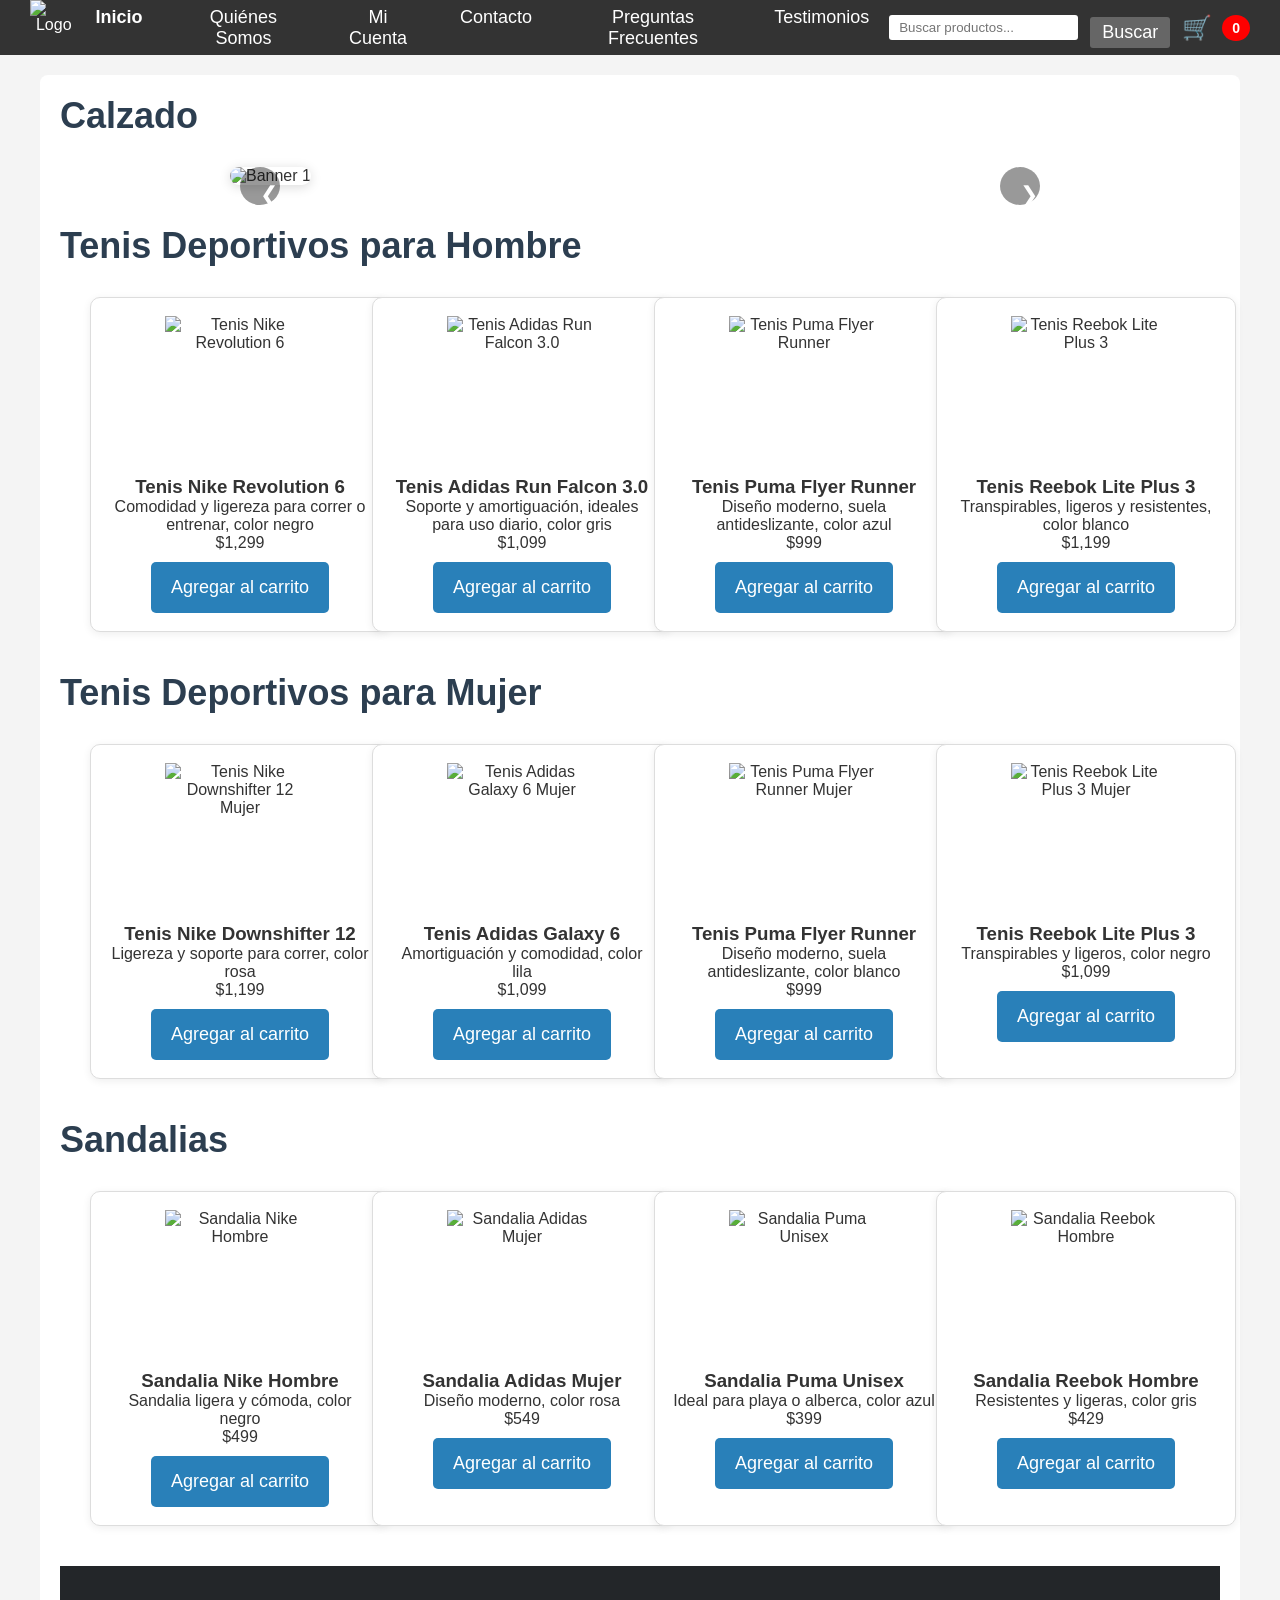
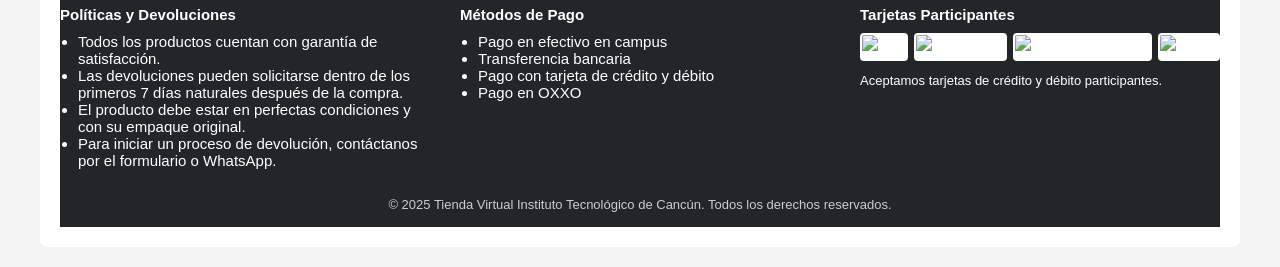
==== calzado.html @ 23d23417 "Cambios Jared" ====
<!DOCTYPE html>
<html lang="es">
<head>
  <meta charset="UTF-8" />
  <meta name="viewport" content="width=device-width, initial-scale=1.0"/>
  <title>Calzado-nuestra tienda</title>
  <link rel="stylesheet" href="style.css">

</head>
<body>

    <!-- Barra de estado de login -->
    <div id="login-status">
        <span id="user-greeting"></span>
        <button id="logout-btn" style="display: none;">Cerrar Sesión</button>
    </div>

    <!-- BANNER DE NAVEGACIÓN IGUAL AL INDEX -->
<header style="background: #333; color: #fff; padding: 0;">
  <div style="display: flex; align-items: center; justify-content: space-between; max-width: 100vw; padding: 0 30px;">
    <div style="display: flex; align-items: center;">
      <img src="https://iztapalapa3.tecnm.mx/departamentos/planeacion/comuydif/LOGO-VERTICAL.png" alt="Logo" style="height: 55px; margin-right: 18px;">
      <nav>
        <ul style="display: flex; gap: 28px; list-style: none; margin: 0; padding: 0;">
          <li><a href="index.html" style="color: #fff; text-decoration: none; font-weight: bold;">Inicio</a></li>
          <li><a href="#" style="color: #fff; text-decoration: none;">Quiénes Somos</a></li>
          <li><a href="#" style="color: #fff; text-decoration: none;">Mi Cuenta</a></li>
          <li><a href="#" style="color: #fff; text-decoration: none;">Contacto</a></li>
          <li><a href="#" style="color: #fff; text-decoration: none;">Preguntas Frecuentes</a></li>
          <li><a href="#" style="color: #fff; text-decoration: none;">Testimonios</a></li>
        </ul>
      </nav>
    </div>
    <div style="display: flex; align-items: center; gap: 12px;">
      <input type="text" placeholder="Buscar productos..." style="padding: 5px 10px; border-radius: 3px; border: none;">
      <button style="background: #666; color: #fff; border: none; padding: 5px 12px; border-radius: 3px; cursor: pointer;">Buscar</button>
      <div class="carrito" onclick="verCarrito()">
      <span class="carrito-icono">🛒</span>
      <span class="contador" id="contador-carrito">0</span>
    </div>
    </div>
  </div>
</header>



    

  <main>
    <h2>Calzado</h2>

  <!-- BANNER DE FOTOS INTERCAMBIABLES CON FLECHAS -->
  <div class="photo-banner-container" style="max-width: 820px; margin: 0 auto 30px auto; position: relative;">
    <img id="photo-banner-img" src="https://www.suescun.com.co/wp-content/uploads/2022/06/ofertas-de-papeleria-movil.jpg" alt="Banner 1" style="width: 100%; height: 380px; object-fit: cover; border-radius: 12px; box-shadow: 0 2px 12px rgba(0,0,0,0.15);">
    <button id="photo-banner-prev" style="position: absolute; top: 50%; left: 10px; transform: translateY(-50%); background: rgba(0,0,0,0.4); color: #fff; border: none; border-radius: 50%; width: 38px; height: 38px; font-size: 22px; cursor: pointer;">❮</button>
    <button id="photo-banner-next" style="position: absolute; top: 50%; right: 10px; transform: translateY(-50%); background: rgba(0,0,0,0.4); color: #fff; border: none; border-radius: 50%; width: 38px; height: 38px; font-size: 22px; cursor: pointer;">❯</button>
  </div>
  <script>
    // Banner de fotos intercambiables
    const photoBannerImages = [
      "https://http2.mlstatic.com/storage/splinter-admin/o:f_webp,q_auto:low/1748044460552-3ebb9880-3831-11f0-89f0-934923ce79ab.jpg",
      "https://calzzapatodigital.s3.us-west-1.amazonaws.com/landings/calzzapato/d07b9f40-6284-4ed3-afd7-e2685b507a2c.webp",
      "https://www.laces.mx/cdn/shop/files/MB_MOBILE_10_ADI.jpg?v=1748144913&width=320",
      "https://cdn2.coppel.com/images/emarketing/1stlevel/2025/mayo/zapatos/bloques/Bloque1-Deskop.jpg",
    ];
    let photoBannerIndex = 0;
    const photoBannerImg = document.getElementById('photo-banner-img');
    document.getElementById('photo-banner-prev').onclick = function() {
      photoBannerIndex = (photoBannerIndex - 1 + photoBannerImages.length) % photoBannerImages.length;
      photoBannerImg.src = photoBannerImages[photoBannerIndex];
    };
    document.getElementById('photo-banner-next').onclick = function() {
      photoBannerIndex = (photoBannerIndex + 1) % photoBannerImages.length;
      photoBannerImg.src = photoBannerImages[photoBannerIndex];
    };
  </script>

  <!-- BANNER DE IMÁGENES ROTATIVAS -->
  <div class="image-banner-container">
    <div class="image-banner-images">
    </div>
  </div>

  <!-- CATÁLOGO DE TENIS DEPORTIVOS PARA HOMBRE -->
  <h2 style="margin-top:40px;">Tenis Deportivos para Hombre</h2>
  <div class="tenis-hombre-grid" style="
    display: grid;
    grid-template-columns: repeat(auto-fit, minmax(240px, 1fr));
    gap: 28px;
    margin-bottom: 40px;
    max-width: 1100px;
    margin-left: auto;
    margin-right: auto;
  ">
    <div class="producto" style="background: #fff; border-radius: 10px; box-shadow: 0 2px 8px rgba(0,0,0,0.07); padding: 18px; display: flex; flex-direction: column; align-items: center;">
      <img src="https://s3-us-west-1.amazonaws.com/calzzapato/zoom/09FRBG-2.jpg" alt="Tenis Nike Revolution 6" style="width: 100%; max-width: 150px; height: 170px; object-fit: contain;">
      <h3>Tenis Nike Revolution 6</h3>
      <p>Comodidad y ligereza para correr o entrenar, color negro</p>
      <p class="price">$1,299</p>
      <button onclick="agregarAlCarrito('Tenis Nike Revolution 6', 1299)">Agregar al carrito</button>
    </div>
    <div class="producto" style="background: #fff; border-radius: 10px; box-shadow: 0 2px 8px rgba(0,0,0,0.07); padding: 18px; display: flex; flex-direction: column; align-items: center;">
      <img src="https://m.media-amazon.com/images/I/41SldGeQLKL._AC_SY900_.jpg" alt="Tenis Adidas Run Falcon 3.0" style="width: 100%; max-width: 150px; height: 170px; object-fit: contain;">
      <h3>Tenis Adidas Run Falcon 3.0</h3>
      <p>Soporte y amortiguación, ideales para uso diario, color gris</p>
      <p class="price">$1,099</p>
      <button onclick="agregarAlCarrito('Tenis Adidas Run Falcon 3.0', 1099)">Agregar al carrito</button>
    </div>
    <div class="producto" style="background: #fff; border-radius: 10px; box-shadow: 0 2px 8px rgba(0,0,0,0.07); padding: 18px; display: flex; flex-direction: column; align-items: center;">
      <img src="https://encrypted-tbn0.gstatic.com/images?q=tbn:ANd9GcRNcOJvzzX4TelWdQJWRx5M1osOllq2y6jBwg&s" alt="Tenis Puma Flyer Runner" style="width: 100%; max-width: 150px; height: 170px; object-fit: contain;">
      <h3>Tenis Puma Flyer Runner</h3>
      <p>Diseño moderno, suela antideslizante, color azul</p>
      <p class="price">$999</p>
      <button onclick="agregarAlCarrito('Tenis Puma Flyer Runner', 999)">Agregar al carrito</button>
    </div>
    <div class="producto" style="background: #fff; border-radius: 10px; box-shadow: 0 2px 8px rgba(0,0,0,0.07); padding: 18px; display: flex; flex-direction: column; align-items: center;">
      <img src="https://ss872.suburbia.com.mx/xl/5010477701.jpg" alt="Tenis Reebok Lite Plus 3" style="width: 100%; max-width: 150px; height: 170px; object-fit: contain;">
      <h3>Tenis Reebok Lite Plus 3</h3>
      <p>Transpirables, ligeros y resistentes, color blanco</p>
      <p class="price">$1,199</p>
      <button onclick="agregarAlCarrito('Tenis Reebok Lite Plus 3', 1199)">Agregar al carrito</button>
    </div>
  </div>

  <!-- CATÁLOGO DE TENIS DEPORTIVOS PARA MUJER -->
  <h2 style="margin-top:40px;">Tenis Deportivos para Mujer</h2>
  <div class="tenis-mujer-grid" style="
    display: grid;
    grid-template-columns: repeat(auto-fit, minmax(240px, 1fr));
    gap: 28px;
    margin-bottom: 40px;
    max-width: 1100px;
    margin-left: auto;
    margin-right: auto;
  ">
    <div class="producto" style="background: #fff; border-radius: 10px; box-shadow: 0 2px 8px rgba(0,0,0,0.07); padding: 18px; display: flex; flex-direction: column; align-items: center;">
      <img src="https://resources.claroshop.com/medios-plazavip/t1/1724684603dow1jpg" alt="Tenis Nike Downshifter 12 Mujer" style="width: 100%; max-width: 150px; height: 170px; object-fit: contain;">
      <h3>Tenis Nike Downshifter 12</h3>
      <p>Ligereza y soporte para correr, color rosa</p>
      <p class="price">$1,199</p>
      <button onclick="agregarAlCarrito('Tenis Nike Downshifter 12 Mujer', 1199)">Agregar al carrito</button>
    </div>
    <div class="producto" style="background: #fff; border-radius: 10px; box-shadow: 0 2px 8px rgba(0,0,0,0.07); padding: 18px; display: flex; flex-direction: column; align-items: center;">
      <img src="https://surtidoradepartamental.vteximg.com.br/arquivos/ids/630501/180000116630_1.jpg?v=638603436725330000" alt="Tenis Adidas Galaxy 6 Mujer" style="width: 100%; max-width: 150px; height: 170px; object-fit: contain;">
      <h3>Tenis Adidas Galaxy 6</h3>
      <p>Amortiguación y comodidad, color lila</p>
      <p class="price">$1,099</p>
      <button onclick="agregarAlCarrito('Tenis Adidas Galaxy 6 Mujer', 1099)">Agregar al carrito</button>
    </div>
    <div class="producto" style="background: #fff; border-radius: 10px; box-shadow: 0 2px 8px rgba(0,0,0,0.07); padding: 18px; display: flex; flex-direction: column; align-items: center;">
      <img src="https://s3-us-west-1.amazonaws.com/calzzapato/zoom/09HE4J-2.jpg" alt="Tenis Puma Flyer Runner Mujer" style="width: 100%; max-width: 150px; height: 170px; object-fit: contain;">
      <h3>Tenis Puma Flyer Runner</h3>
      <p>Diseño moderno, suela antideslizante, color blanco</p>
      <p class="price">$999</p>
      <button onclick="agregarAlCarrito('Tenis Puma Flyer Runner Mujer', 999)">Agregar al carrito</button>
    </div>
    <div class="producto" style="background: #fff; border-radius: 10px; box-shadow: 0 2px 8px rgba(0,0,0,0.07); padding: 18px; display: flex; flex-direction: column; align-items: center;">
      <img src="https://s3-us-west-1.amazonaws.com/calzzapato/zoom/09GKQ7-1.jpg" alt="Tenis Reebok Lite Plus 3 Mujer" style="width: 100%; max-width: 150px; height: 170px; object-fit: contain;">
      <h3>Tenis Reebok Lite Plus 3</h3>
      <p>Transpirables y ligeros, color negro</p>
      <p class="price">$1,099</p>
      <button onclick="agregarAlCarrito('Tenis Reebok Lite Plus 3 Mujer', 1099)">Agregar al carrito</button>
    </div>
  </div>

  <!-- CATÁLOGO DE SANDALIAS -->
  <h2 style="margin-top:40px;">Sandalias</h2>
  <div class="sandalias-grid" style="
    display: grid;
    grid-template-columns: repeat(auto-fit, minmax(240px, 1fr));
    gap: 28px;
    margin-bottom: 40px;
    max-width: 1100px;
    margin-left: auto;
    margin-right: auto;
  ">
    <div class="producto" style="background: #fff; border-radius: 10px; box-shadow: 0 2px 8px rgba(0,0,0,0.07); padding: 18px; display: flex; flex-direction: column; align-items: center;">
      <img src="https://static.nike.com/a/images/t_PDP_936_v1/f_auto,q_auto:eco/77874acd-bf25-4037-bf21-9b442d1b28eb/NIKE+VICTORI+ONE+SLIDE.png" alt="Sandalia Nike Hombre" style="width: 100%; max-width: 150px; height: 170px; object-fit: contain;">
      <h3>Sandalia Nike Hombre</h3>
      <p>Sandalia ligera y cómoda, color negro</p>
      <p class="price">$499</p>
      <button onclick="agregarAlCarrito('Sandalia Nike Hombre', 499)">Agregar al carrito</button>
    </div>
    <div class="producto" style="background: #fff; border-radius: 10px; box-shadow: 0 2px 8px rgba(0,0,0,0.07); padding: 18px; display: flex; flex-direction: column; align-items: center;">
      <img src="https://assets.adidas.com/images/h_840,f_auto,q_auto,fl_lossy,c_fill,g_auto/cfc42c07534e43f9aa10d6d9bae5c436_9366/Sandalias_SLYN_Rosa_JI4326_01_standard.jpg" alt="Sandalia Adidas Mujer" style="width: 100%; max-width: 150px; height: 170px; object-fit: contain;">
      <h3>Sandalia Adidas Mujer</h3>
      <p>Diseño moderno, color rosa</p>
      <p class="price">$549</p>
      <button onclick="agregarAlCarrito('Sandalia Adidas Mujer', 549)">Agregar al carrito</button>
    </div>
    <div class="producto" style="background: #fff; border-radius: 10px; box-shadow: 0 2px 8px rgba(0,0,0,0.07); padding: 18px; display: flex; flex-direction: column; align-items: center;">
      <img src="https://m.media-amazon.com/images/I/31AQoqEeIIL._AC_SY900_DpWeblab_.jpg" alt="Sandalia Puma Unisex" style="width: 100%; max-width: 150px; height: 170px; object-fit: contain;">
      <h3>Sandalia Puma Unisex</h3>
      <p>Ideal para playa o alberca, color azul</p>
      <p class="price">$399</p>
      <button onclick="agregarAlCarrito('Sandalia Puma Unisex', 399)">Agregar al carrito</button>
    </div>
    <div class="producto" style="background: #fff; border-radius: 10px; box-shadow: 0 2px 8px rgba(0,0,0,0.07); padding: 18px; display: flex; flex-direction: column; align-items: center;">
      <img src="https://http2.mlstatic.com/D_NQ_NP_938284-MLM75419562592_042024-O-sandalias-chanclas-huaraches-reebok-hombre-caballero-playa.webp" alt="Sandalia Reebok Hombre" style="width: 100%; max-width: 150px; height: 170px; object-fit: contain;">
      <h3>Sandalia Reebok Hombre</h3>
      <p>Resistentes y ligeras, color gris</p>
      <p class="price">$429</p>
      <button onclick="agregarAlCarrito('Sandalia Reebok Hombre', 429)">Agregar al carrito</button>
    </div>
  </div>

  <script>
    // Variables globales
    let cart = [];
    let currentImage = 0;
    let currentBanner = 0;
    const images = document.querySelectorAll('.carousel-images img');
    const banners = document.querySelectorAll('.image-banner-images .banner-item');

    // Función para cambiar imágenes del carrusel
    function changeImage(direction) {
      images[currentImage].classList.remove('active');
      currentImage = (currentImage + direction + images.length) % images.length;
      images[currentImage].classList.add('active');
    }

    // Función para cambiar banners
    function changeBanner(direction) {
      banners[currentBanner].classList.remove('active');
      currentBanner = (currentBanner + direction + banners.length) % banners.length;
      banners[currentBanner].classList.add('active');
    }

    // Inicializa el contador del carrito al cargar la página
    function actualizarContadorCarrito() {
      let carrito = JSON.parse(localStorage.getItem('carrito')) || [];
      document.getElementById('contador-carrito').textContent = carrito.length;
    }
    actualizarContadorCarrito();

    // Agregar producto al carrito
    function agregarAlCarrito(nombre, precio) {
      const boton = event.target;
      const productoDiv = boton.closest('.producto, .banner-item, .producto-banner-item');
      const img = productoDiv ? productoDiv.querySelector('img') : null;
      const imagen = img ? img.src : '';
      let carrito = JSON.parse(localStorage.getItem('carrito')) || [];
      carrito.push({ nombre, precio, imagen });
      localStorage.setItem('carrito', JSON.stringify(carrito));
      actualizarContadorCarrito();
      alert(`Agregado: ${nombre} - $${precio}`);
    }

    // Ir al carrito
    function verCarrito() {
      window.location.href = "carrito.html";
    }

    // Event listeners
    document.getElementById("cart-link").addEventListener('click', function(e) {
      e.preventDefault();
      const sidebar = document.getElementById("cart-sidebar");
      sidebar.style.display = sidebar.style.display === 'block' ? 'none' : 'block';
    });

    // Mantener el sidebar visible al hacer hover
    document.getElementById("cart-sidebar").addEventListener('mouseenter', function() {
      this.style.display = 'block';
    });

    document.getElementById("cart-sidebar").addEventListener('mouseleave', function() {
      this.style.display = 'none';
    });

    // Estilo para notificaciones
    const style = document.createElement('style');
    style.textContent = `
      .notification {
        position: fixed;
        bottom: 20px;
        left: 50%;
        transform: translateX(-50%);
        background-color: #27ae60;
        color: white;
        padding: 15px 25px;
        border-radius: 5px;
        box-shadow: 0 3px 10px rgba(0,0,0,0.2);
        opacity: 0;
        transition: opacity 0.3s;
        z-index: 1001;
      }
      .notification.show {
        opacity: 1;
      }
    `;
    document.head.appendChild(style);
  </script>

</body>
</html>

<footer style="background: #232629; color: #fff; padding: 40px 0 15px 0; font-size: 15px; margin-top: 0;">
  <div style="max-width: 1200px; margin: 0 auto; display: flex; flex-wrap: wrap; justify-content: space-between; gap: 40px;">
    <div style="flex: 1; min-width: 220px;">
      <h4 style="margin-bottom: 10px;">Políticas y Devoluciones</h4>
      <ul style="list-style: disc; margin-left: 18px;">
        <li>Todos los productos cuentan con garantía de satisfacción.</li>
        <li>Las devoluciones pueden solicitarse dentro de los primeros 7 días naturales después de la compra.</li>
        <li>El producto debe estar en perfectas condiciones y con su empaque original.</li>
        <li>Para iniciar un proceso de devolución, contáctanos por el formulario o WhatsApp.</li>
      </ul>
    </div>
    <div style="flex: 1; min-width: 220px;">
      <h4 style="margin-bottom: 10px;">Métodos de Pago</h4>
      <ul style="list-style: disc; margin-left: 18px;">
        <li>Pago en efectivo en campus</li>
        <li>Transferencia bancaria</li>
        <li>Pago con tarjeta de crédito y débito</li>
        <li>Pago en OXXO</li>
      </ul>
    </div>
    <div style="flex: 1; min-width: 220px;">
      <h4 style="margin-bottom: 10px;">Tarjetas Participantes</h4>
      <div style="display: flex; gap: 6px; margin-bottom: 10px;">
        <img src="https://logodownload.org/wp-content/uploads/2016/10/visa-logo-1.png" alt="Visa" style="height: 28px; background: #fff; border-radius: 4px; padding: 2px;">
        <img src="https://logodownload.org/wp-content/uploads/2014/07/mastercard-logo-1.png" alt="Mastercard" style="height: 28px; background: #fff; border-radius: 4px; padding: 2px;">
        <img src="https://upload.wikimedia.org/wikipedia/commons/thumb/f/fa/American_Express_logo_%282018%29.svg/1026px-American_Express_logo_%282018%29.svg.png" alt="American Express" style="height: 28px; background: #fff; border-radius: 4px; padding: 2px;">
        <img src="https://encrypted-tbn0.gstatic.com/images?q=tbn:ANd9GcRlP251q9GQrAtA9OYZyvxZzeLWg7Zs8PYyzQ&s" alt="OXXO" style="height: 28px; background: #fff; border-radius: 4px; padding: 2px;">
      </div>
      <span style="font-size: 13px;">Aceptamos tarjetas de crédito y débito participantes.</span>
    </div>
  </div>
  <div style="text-align: center; color: #ccc; font-size: 13px; margin-top: 28px;">
    © 2025 Tienda Virtual Instituto Tecnológico de Cancún. Todos los derechos reservados.
  </div>
</footer>
---- style.css ----
/* Reset general */
* {
    margin: 0;
    padding: 0;
    box-sizing: border-box;
}

/* Estilos para el body */
body {
    font-family: Arial, sans-serif;
    background-color: #f4f4f4;
    color: #333;
}

/* Estilos del header */
header {
    background-color: #2c3e50;
    color: white;
    padding: 20px 0;
    text-align: center;
}

header .logo img {
    width: 180px; /* Aumentado el tamaño del logo */
}

h1 {
    margin-top: 10px;
    font-size: 36px; /* Aumentado tamaño del título */
}

/* Estilos de la navegación */
nav ul {
    list-style-type: none;
    padding: 10px 0;
}

nav ul li {
    display: inline-block;
    margin-right: 20px;
}

nav ul li a {
    color: white;
    text-decoration: none;
    font-size: 18px;
}

nav ul li a:hover {
    text-decoration: underline;
}

nav ul li ul.submenu {
    display: none;
    list-style-type: none;
    padding: 10px 0;
    position: absolute;
    background-color: #34495e;
}

nav ul li:hover ul.submenu {
    display: block;
}

nav ul li ul.submenu li {
    margin: 5px 0;
}

nav ul li ul.submenu li a {
    color: white;
}

nav ul li ul.submenu li a:hover {
    text-decoration: underline;
}

/* Estilos del main */
main {
    padding: 20px;
    max-width: 1200px;
    margin: 20px auto;
    background-color: white;
    border-radius: 8px;
}

    .productos { display: grid; grid-template-columns: repeat(auto-fit, minmax(300px, 1fr)); gap: 10px; margin-top: 10px; justify-items: center; }
    .producto {
      border: 1px solid #ddd; padding: 20px; width: 300px; border-radius: 5px; background-color: white;
      box-shadow: 0 2px 5px rgba(0, 0, 0, 0.1); transition: transform 0.2s ease;
      text-align: center;
    }
    .producto:hover { transform: scale(1.05); }
    .producto img { width: 100%; height: auto; max-height: 150px; object-fit: contain; margin-bottom: 10px; }
    button { margin-top: 10px; padding: 8px 12px; background-color: #333; color: white; border: none; border-radius: 4px; cursor: pointer; }
    button:hover { background-color: #555; }

    

/* Estilos del carrito */
#total {
    font-size: 28px; /* Aumentado el tamaño del total */
    margin-top: 20px;
    text-align: right;
}

button {
    padding: 15px 20px;
    background-color: #2980b9;
    color: white;
    border: none;
    border-radius: 5px;
    cursor: pointer;
    font-size: 18px;
}

button:hover {
    background-color: #3498db;
}

/* Estilos del carrito de compras */
#productosCarrito {
    display: flex;
    flex-direction: column;
}

#productosCarrito .producto {
    display: flex;
    justify-content: space-between;
    padding: 25px; /* Aumentado el padding de los productos del carrito */
    background-color: #ecf0f1;
    margin-bottom: 20px;
    border-radius: 5px;
}

#productosCarrito .producto img {
    width: 90px; /* Aumentado el tamaño de las imágenes en el carrito */
    height: 90px;
}

#productosCarrito .producto p {
    margin: 0;
    font-size: 20px;
    align-self: center;
}

#productosCarrito .producto button {
    align-self: center;
}

/* Estilos para el checkout */
#carritoCheckout {
    margin-top: 20px;
}

#carritoCheckout .producto {
    padding: 25px;
    background-color: #ecf0f1;
    margin-bottom: 20px;
    border-radius: 5px;
    display: flex;
    justify-content: space-between;
}

#carritoCheckout .producto p {
    font-size: 24px; /* Aumentado el tamaño del texto del producto en el checkout */
    margin: 0;
}

#totalPago {
    font-size: 30px; /* Aumentado el tamaño del total de pago */
    font-weight: bold;
    color: #27ae60;
    text-align: right;
}

h2 {
    margin-bottom: 30px; /* Mayor espacio debajo del título del checkout */
    color: #2c3e50;
    font-size: 36px; /* Aumentado el tamaño del título de checkout */
}

/* Estilos de los productos en el carrito */
#carritoCheckout button {
    background-color: #27ae60;
    padding: 15px 20px;
    color: white;
    border: none;
    border-radius: 5px;
    cursor: pointer;
    display: block;
    margin-top: 30px;
    font-size: 18px;
}

#carritoCheckout button:hover {
    background-color: #2ecc71;
}

.carrito { display: flex; align-items: center; gap: 10px; color: white; font-size: 18px; cursor: pointer; }
    .carrito-icono { font-size: 24px; }
    .contador {
      background-color: red; color: white; border-radius: 50%; padding: 5px 10px; font-size: 14px; font-weight: bold;
    }
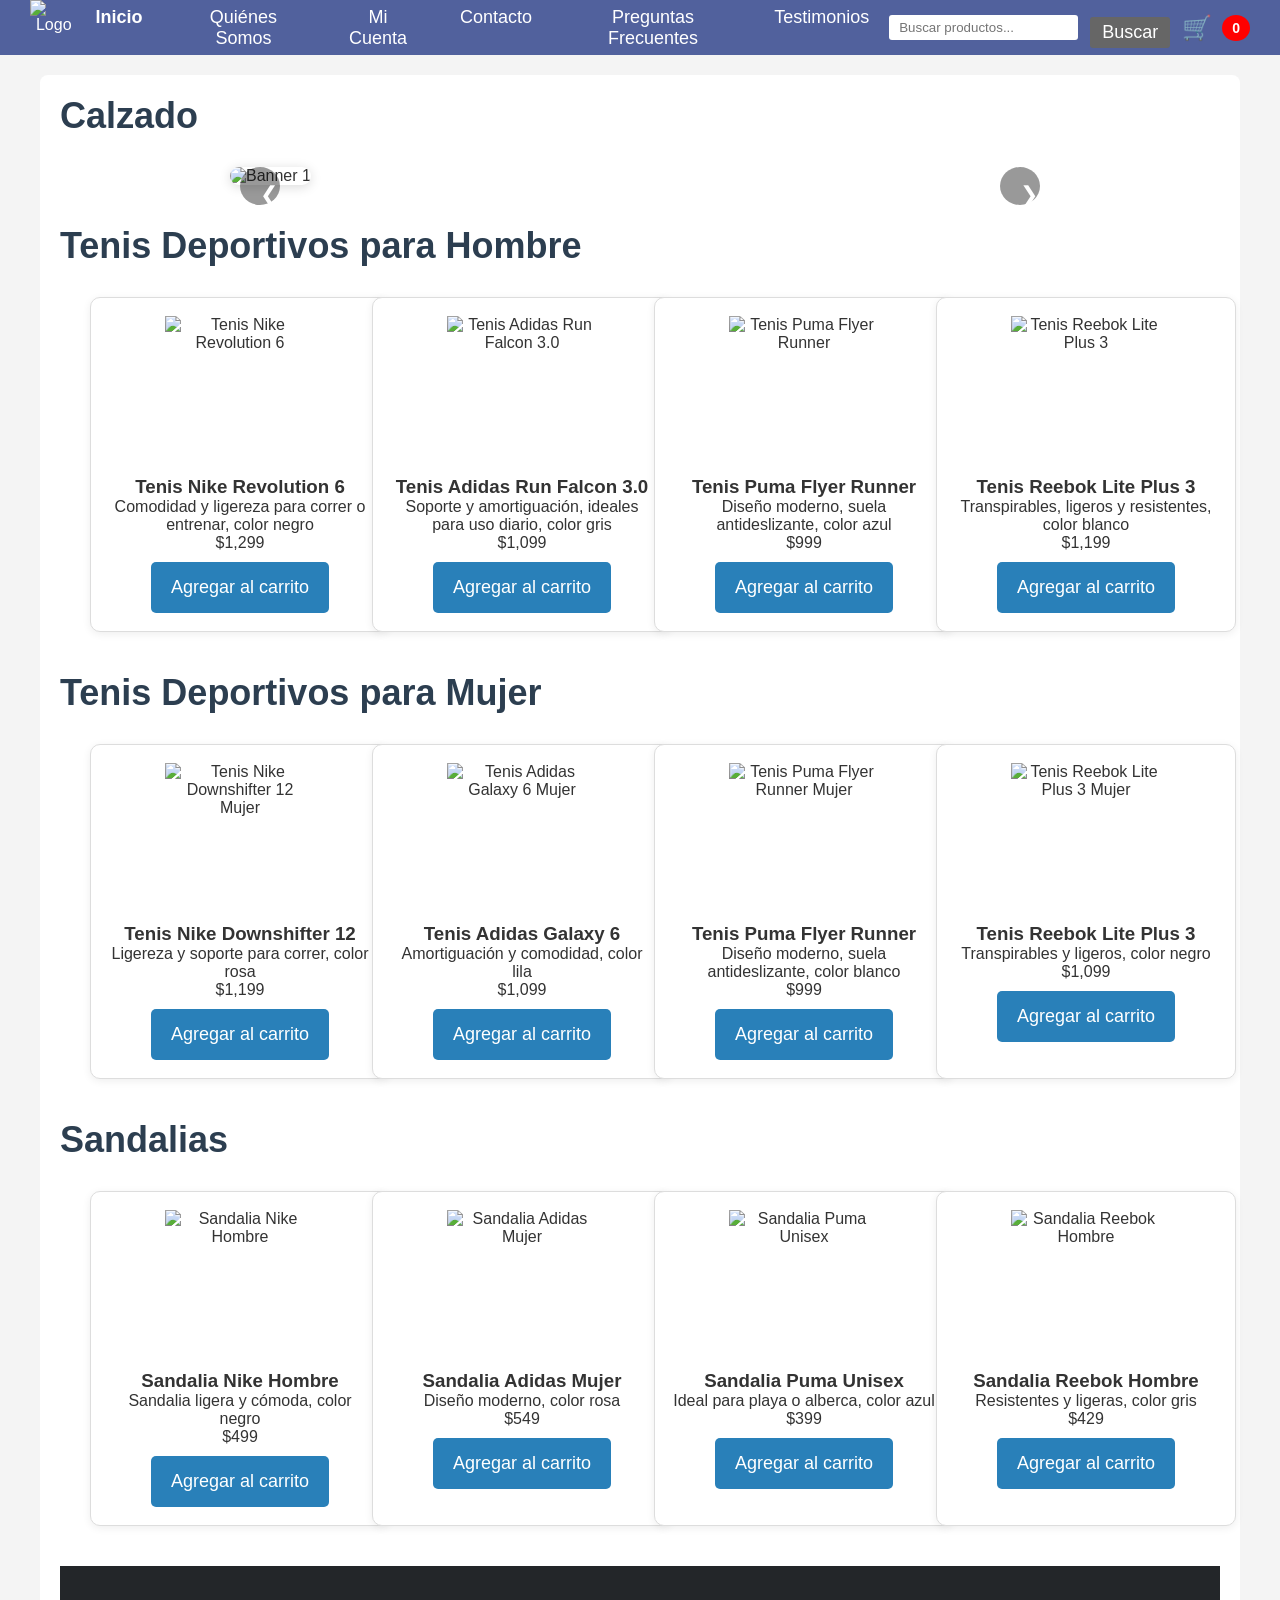
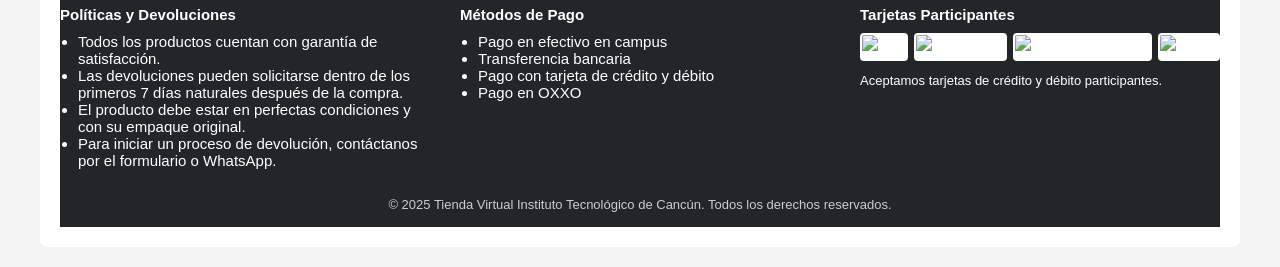
==== commit 26f09c91: "Funciones principales Actualizadas" ====
--- a/calzado.html
+++ b/calzado.html
@@ -16,7 +16,7 @@
     </div>
 
     <!-- BANNER DE NAVEGACIÓN IGUAL AL INDEX -->
-<header style="background: #333; color: #fff; padding: 0;">
+<header style="background: #182e7fbc; color: #fff; padding: 0;">
   <div style="display: flex; align-items: center; justify-content: space-between; max-width: 100vw; padding: 0 30px;">
     <div style="display: flex; align-items: center;">
       <img src="https://iztapalapa3.tecnm.mx/departamentos/planeacion/comuydif/LOGO-VERTICAL.png" alt="Logo" style="height: 55px; margin-right: 18px;">
